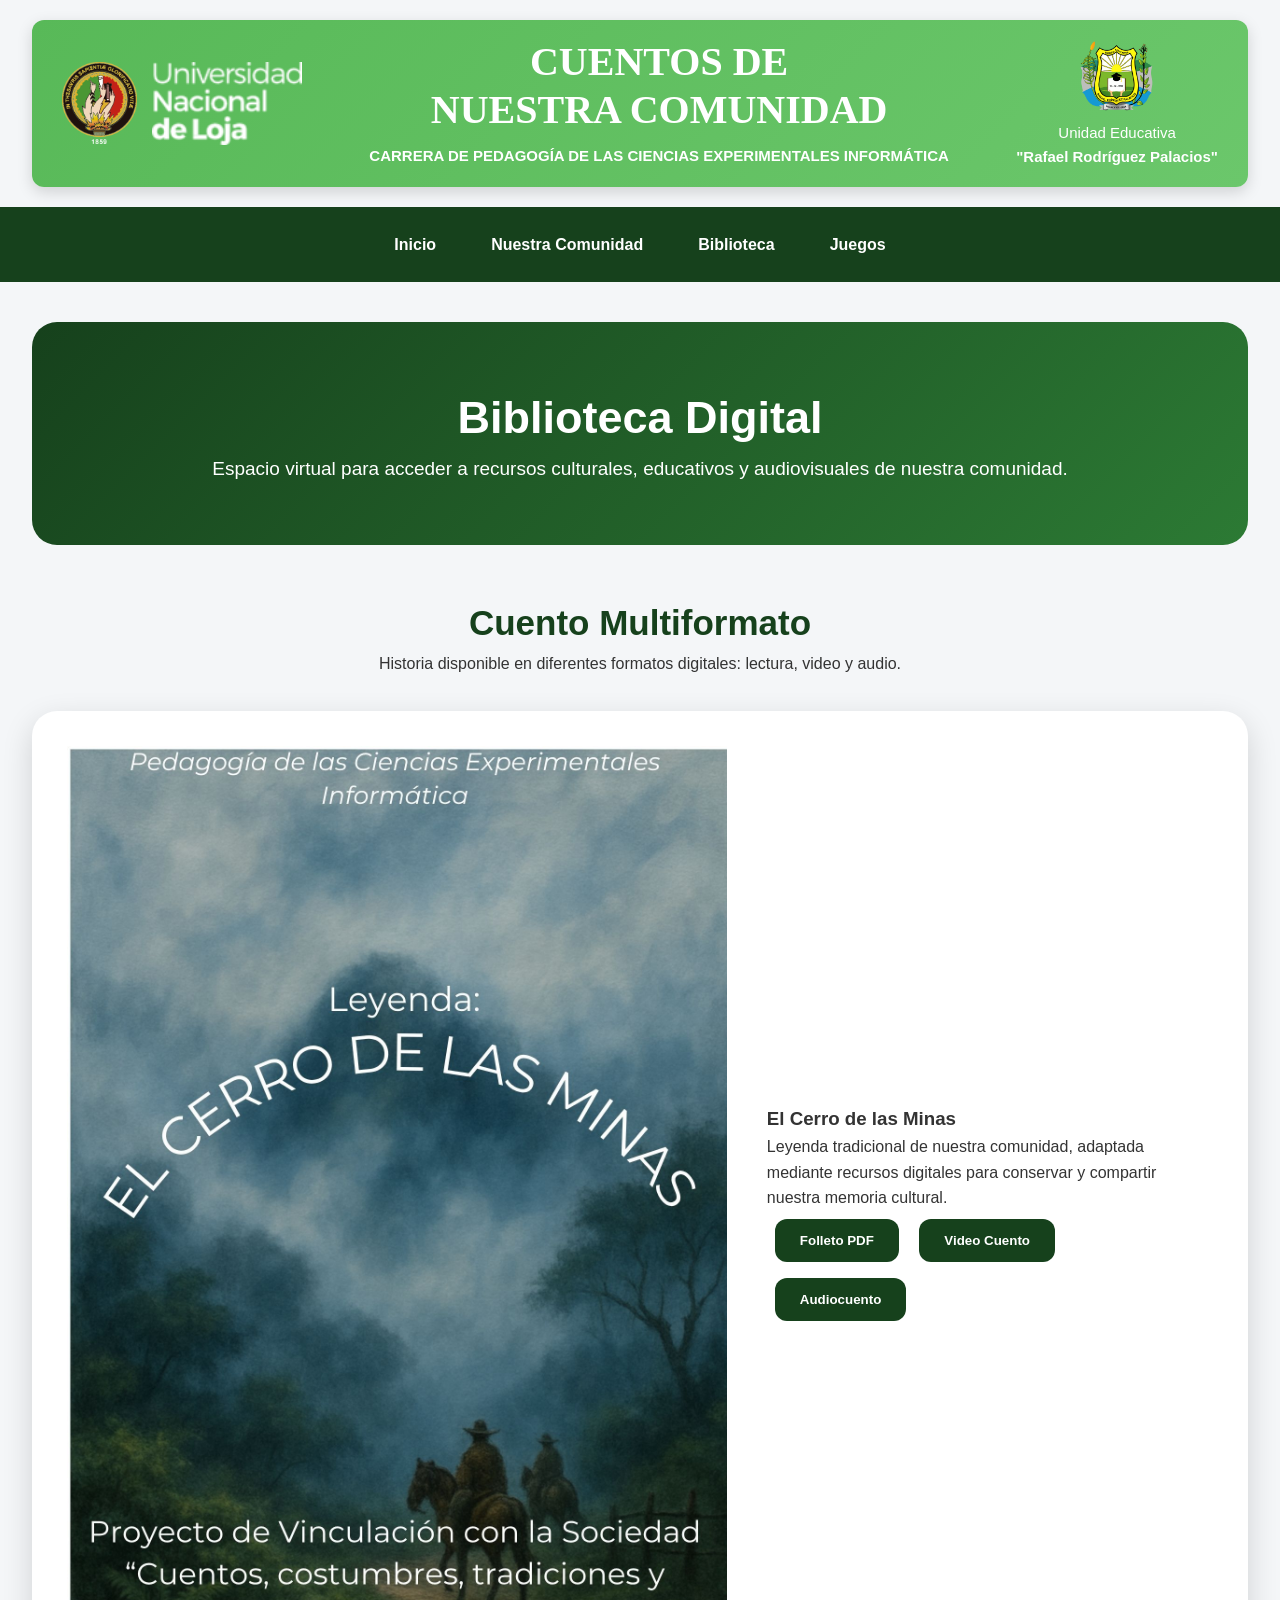
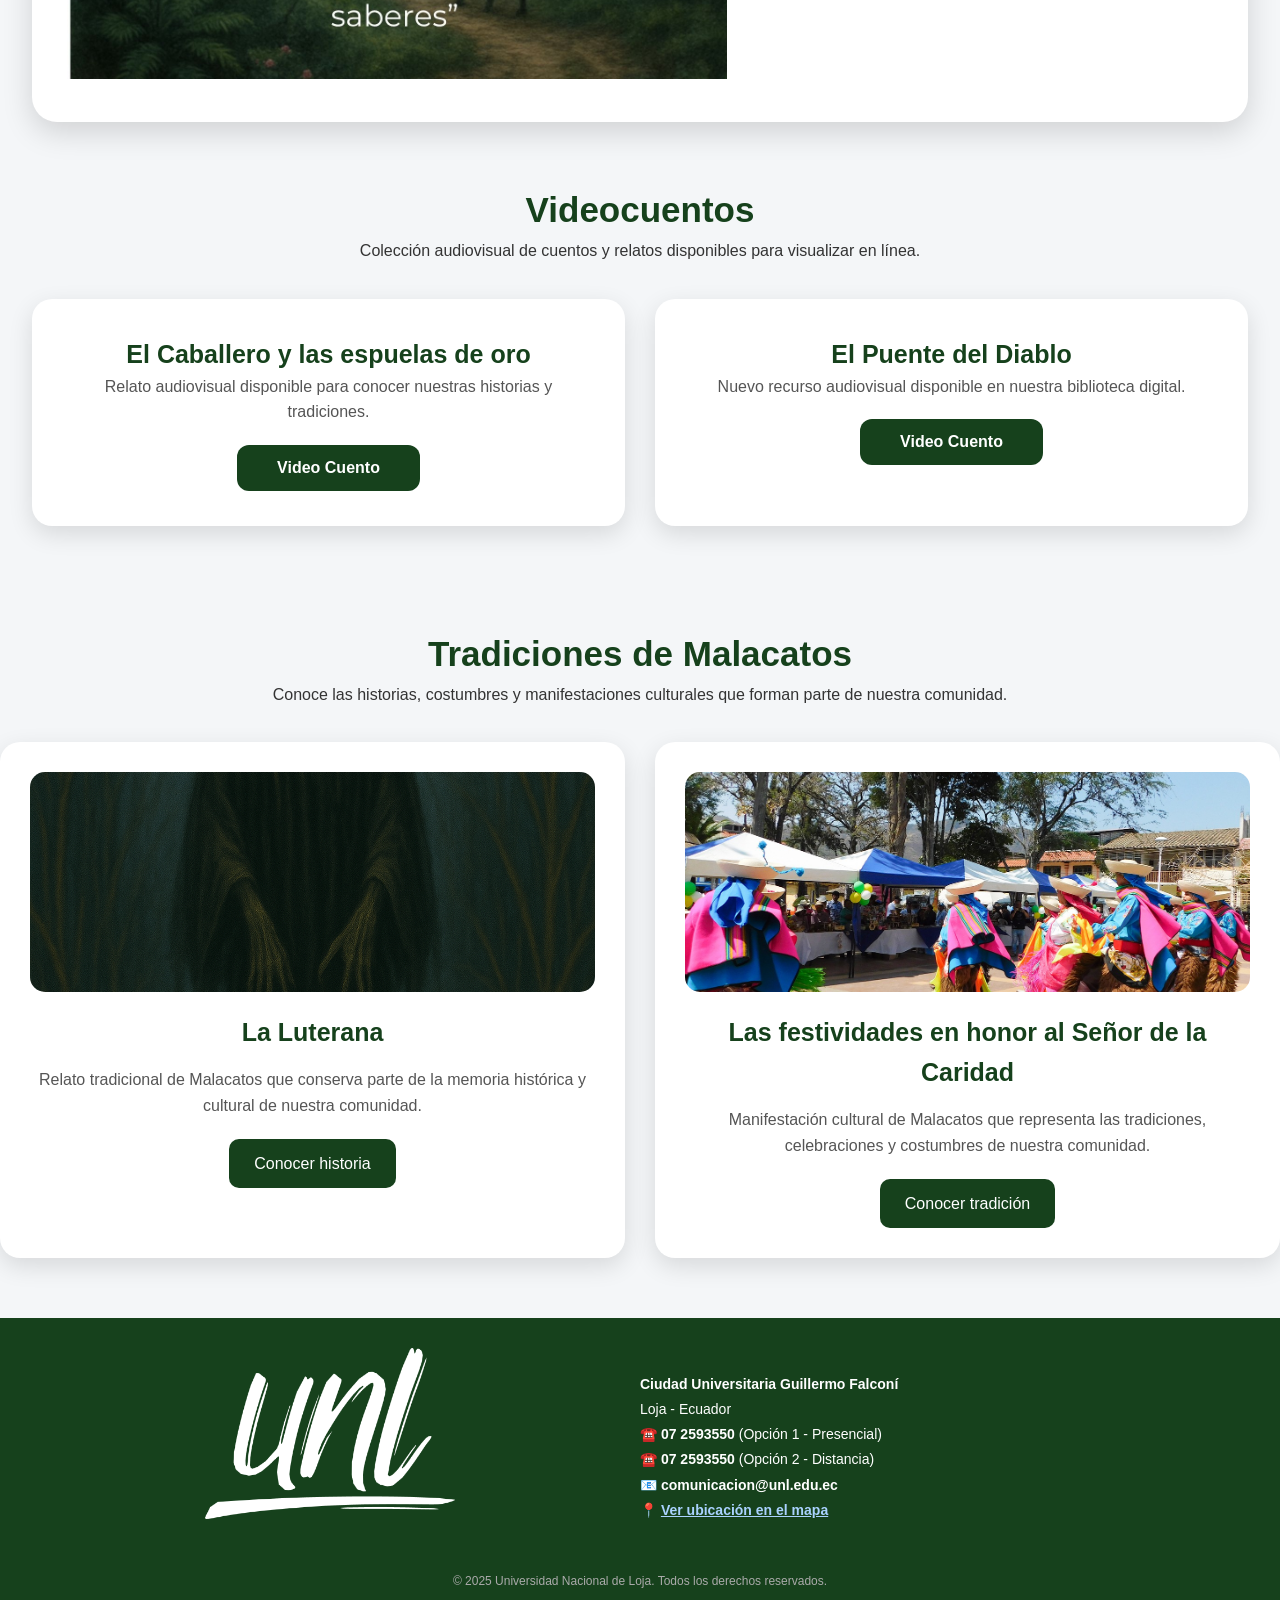
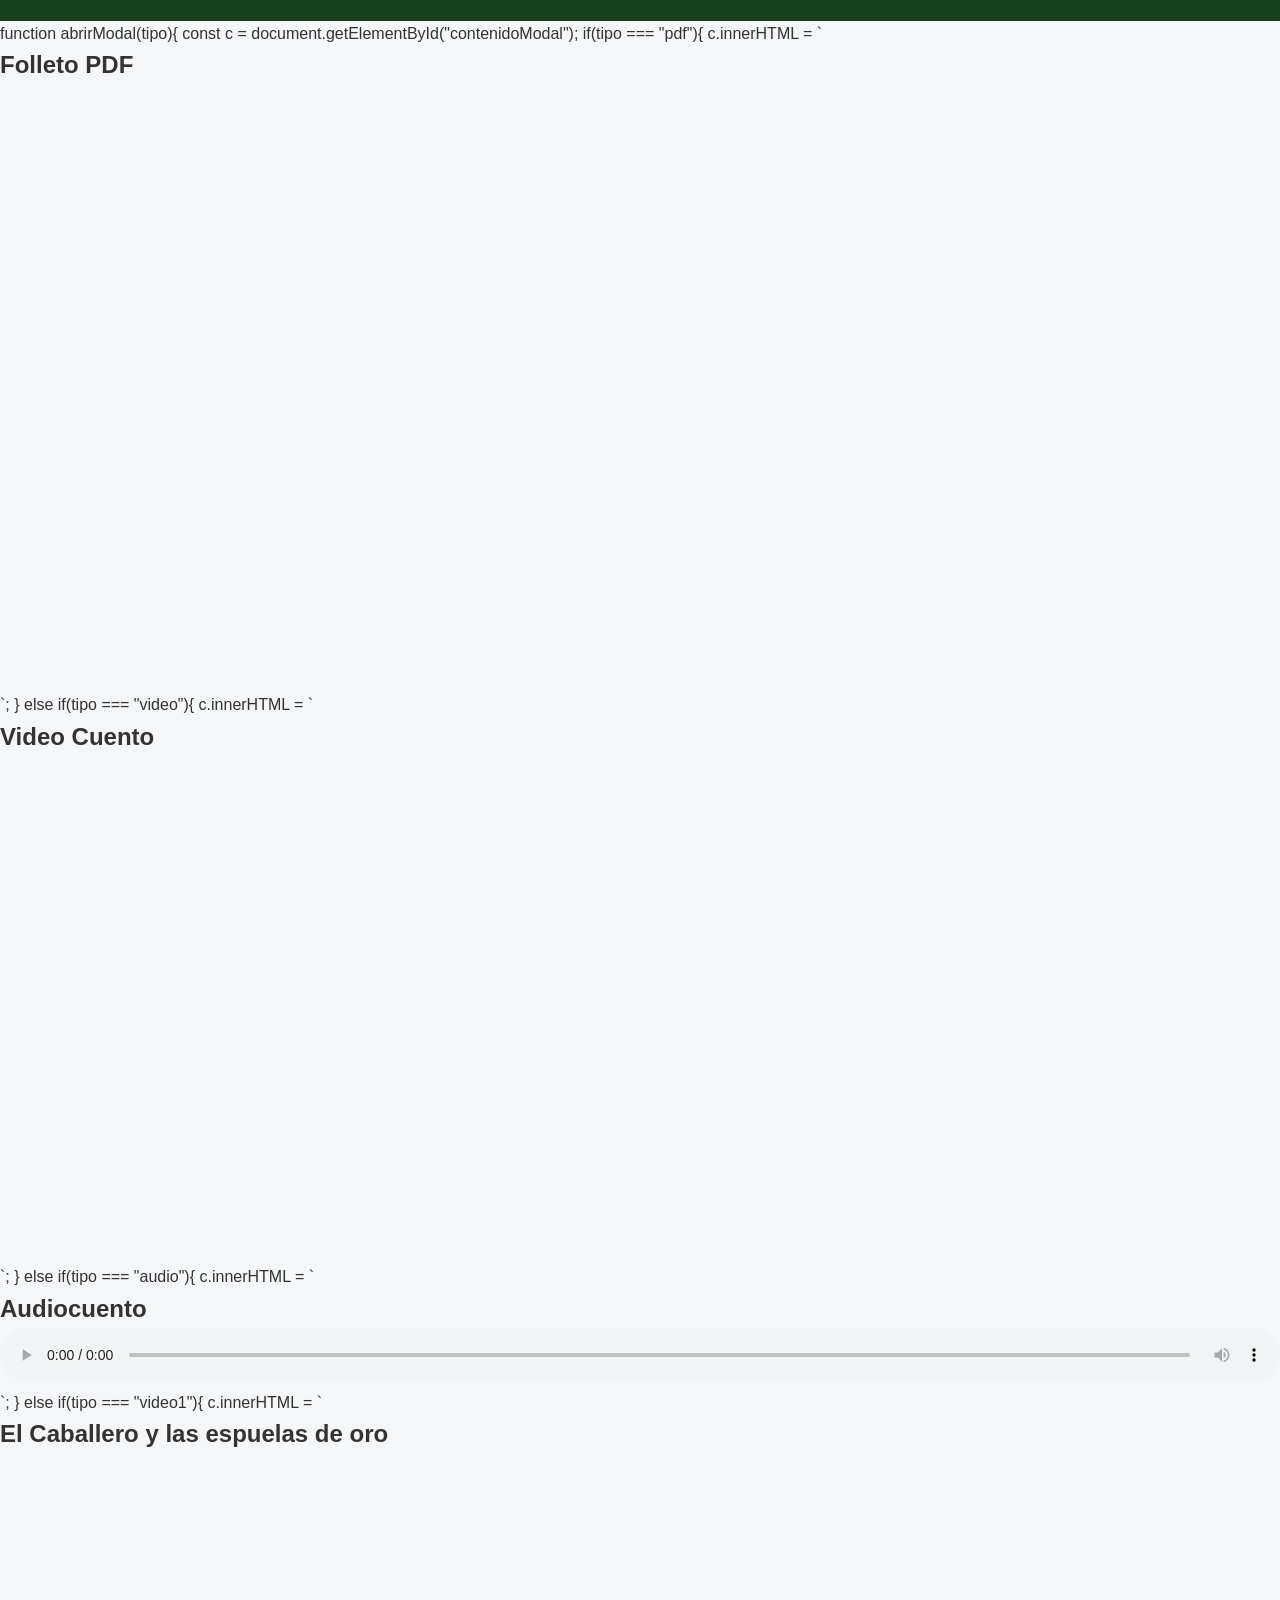
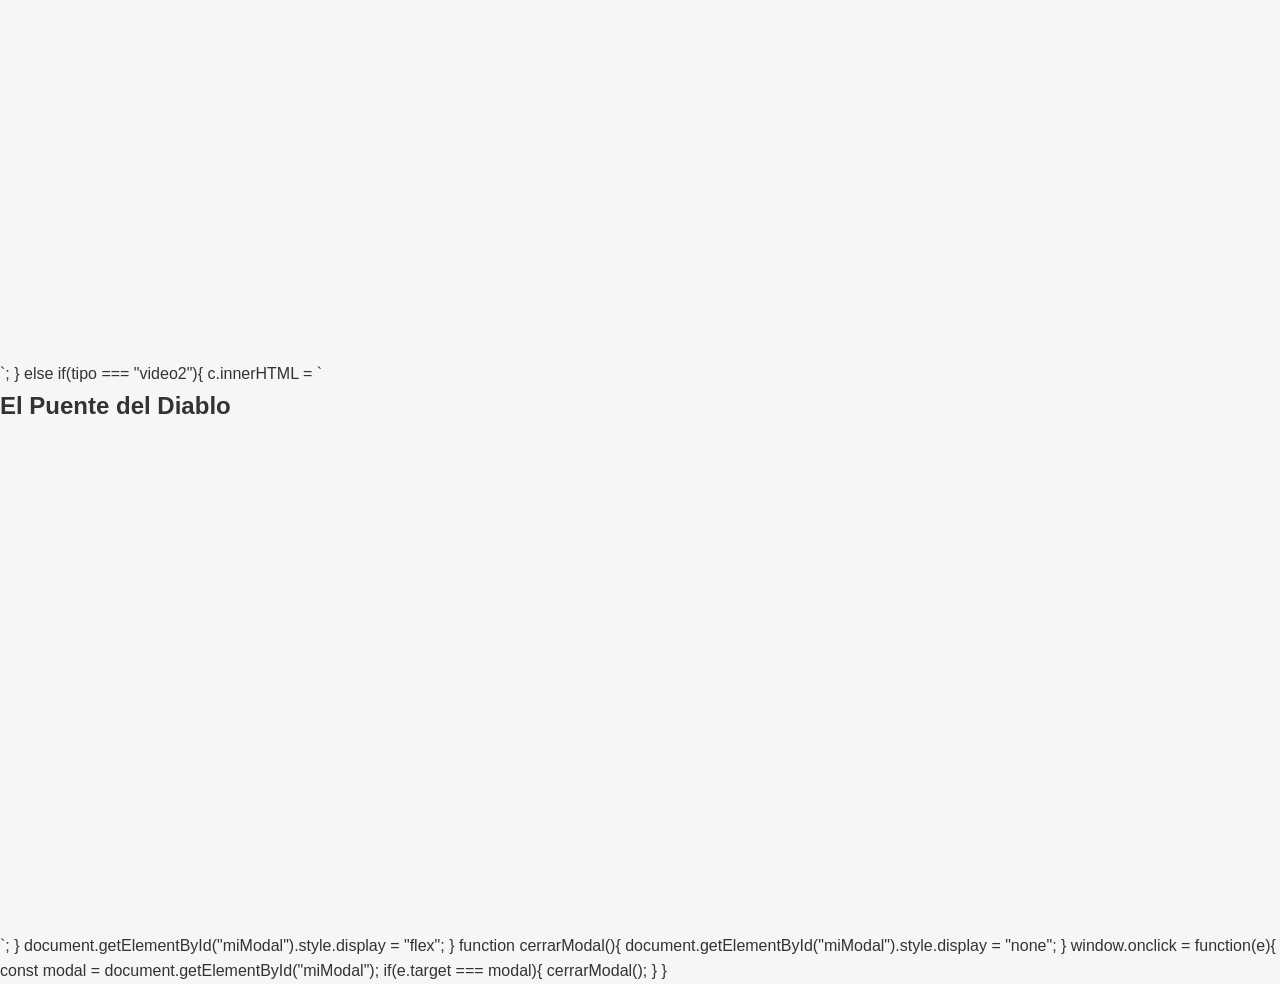
==== biblioteca.html @ aa5f1bd7 "Add files via upload" ====
<!DOCTYPE html>
<html lang="es">

<head>
    <meta charset="UTF-8">
    <title>Inicio</title>
    <link rel="stylesheet" href="biblioteca.css">
</head>

<body>

<!-- ================= ENCABEZADO ================= -->

<header class="encabezado">

    <div class="lado-izquierdo">
        <img src="img/LOGO.png" alt="Escudo UNL" class="logo-unl">

        <img src="img/Universidad-Nacional-de-Loja-UNL.png"
             alt="Universidad Nacional de Loja"
             class="texto-unl">
    </div>


    <div class="centro">

        <h1>CUENTOS DE<br>NUESTRA COMUNIDAD</h1>

        <h2>
            CARRERA DE PEDAGOGÍA DE LAS CIENCIAS
            EXPERIMENTALES INFORMÁTICA
        </h2>

    </div>


    <div class="lado-derecho">

        <img src="img/Unidad educativa.png"
             alt="Unidad Educativa"
             class="logo-colegio">

        <p>
            Unidad Educativa<br>
            <strong>"Rafael Rodríguez Palacios"</strong>
        </p>

    </div>

</header>
<!-- ================= MENÚ ================= -->

<nav>
    <a href="index.html">Inicio</a>

    <a href="unidad.html">Nuestra Comunidad</a>

    <a href="biblioteca.html">Biblioteca</a>

    <a href="juegos.html">Juegos</a>
</nav>




<main class="biblioteca">


<!-- PORTADA -->

<section class="hero-biblioteca">

    <h2>Biblioteca Digital</h2>

    <p>
        Espacio virtual para acceder a recursos culturales,
        educativos y audiovisuales de nuestra comunidad.
    </p>

</section>




<!-- =========================
     BLOQUE 1
     CUENTOS MULTIFORMATO
========================= -->


<section class="bloque-biblioteca">


    <div class="titulo-bloque">

        <h2>Cuento Multiformato</h2>

        <p>
            Historia disponible en diferentes formatos digitales:
            lectura, video y audio.
        </p>

    </div>




<div class="cuento-card">


    <div class="caja-imagen-cuento">

        <img src="img/cerro-minas.jpg"
        alt="El Cerro de las Minas">

    </div>



    <div class="caja-info-cuento">


        <h3>
            El Cerro de las Minas
        </h3>


        <p>
            Leyenda tradicional de nuestra comunidad,
            adaptada mediante recursos digitales para
            conservar y compartir nuestra memoria cultural.
        </p>



        <div class="opciones-cuento">

    <button onclick="window.open('https://drive.google.com/file/d/1W3vQPHzgjhiG3ygdvxCii7Fd3nGU6_Sh/preview','_blank')">
        Folleto PDF
    </button>

    <button onclick="window.open('https://drive.google.com/file/d/1D5rzS91BWXdbe3ZjSHGVn04yBAgiPD6d/view?usp=drive_link/preview','_blank')">
        Video Cuento
    </button>

    <button onclick="window.open('audio/Audiocuento.mp3','_blank')">
        Audiocuento
    </button>

</div>


    </div>


</div>


     

</div>



        </div>



    </div>


</section>








<!-- =========================
     BLOQUE 2
     VIDEOCUENTOS
========================= -->

<section class="bloque-biblioteca">

    <div class="titulo-bloque">

        <h2>Videocuentos</h2>

        <p>
            Colección audiovisual de cuentos y relatos
            disponibles para visualizar en línea.
        </p>

    </div>

    <div class="videos-container">

        <!-- Videocuento 1 -->

        <div class="video-card">

            <h3>
                El Caballero y las espuelas de oro
            </h3>

            <p>
                Relato audiovisual disponible para conocer
                nuestras historias y tradiciones.
            </p>

            <button class="btn-recurso"
                onclick="window.open('https://drive.google.com/file/d/1mBx86j0olaOeBDK2abJJTJhdi-8y8xGK/preview','_blank')">

                Video Cuento

            </button>

        </div>

        <!-- Videocuento 2 -->

        <div class="video-card">

            <h3>
                El Puente del Diablo
            </h3>

            <p>
                Nuevo recurso audiovisual disponible
                en nuestra biblioteca digital.
            </p>

            <button class="btn-recurso"
                onclick="window.open('https://drive.google.com/file/d/19TEgAZ8ZaDaEo65c695lIU1_m_FJj3Zp/preview','_blank')">

                Video Cuento

            </button>

        </div>

    </div>

</section>



<!-- =====================================
     BLOQUE 3
     TRADICIONES DE MALACATOS
===================================== -->

</main>
<section class="bloque-biblioteca">



<div class="titulo-bloque">


<h2>
    Tradiciones de Malacatos
</h2>


<p>
    Conoce las historias, costumbres y manifestaciones
    culturales que forman parte de nuestra comunidad.
</p>



</div>







<div class="tradiciones-container">






<div class="tradicion-card">



<div class="imagen-tradicion">

    <img src="img/Luterana1.jpg"
         alt="La Luterana">

</div>




<h3>
    La Luterana
</h3>




<p>

Relato tradicional de Malacatos que conserva
parte de la memoria histórica y cultural
de nuestra comunidad.

</p>




<a href="Luterana.html">

Conocer historia

</a>




</div>









<div class="tradicion-card">



<div class="imagen-tradicion">

    <img src="img/capitulo2.jpg"
         alt="Festividades del Señor de la Caridad">

</div>




<h3>

Las festividades en honor al Señor de la Caridad

</h3>




<p>

Manifestación cultural de Malacatos que representa
las tradiciones, celebraciones y costumbres
de nuestra comunidad.

</p>




<a href="Agosto.html">

Conocer tradición

</a>




</div>





</div>





</section>







</main>



</section>

<!-- ================= FOOTER ================= -->


<footer style="background-color:#16411c; color:white; padding:30px 20px; font-family:Arial, sans-serif;">

<div style="display:flex; flex-wrap:wrap; justify-content:space-between; align-items:center;">


<!-- Imagen institucional -->

<div style="flex:1 1 300px; text-align:center; margin-bottom:20px;">

<img src="img/Imagen1 UNL.png"
alt="Universidad Nacional de Loja"
style="max-width:250px; height:auto;">

</div>




<!-- Información -->

<div style="flex:1 1 300px; font-size:14px; line-height:1.8;">


<strong>
Ciudad Universitaria Guillermo Falconí
</strong>

<br>

Loja - Ecuador

<br>

☎️ <strong>
07 2593550
</strong>
(Opción 1 - Presencial)

<br>

☎️ <strong>
07 2593550
</strong>
(Opción 2 - Distancia)

<br>

📧 <strong>
comunicacion@unl.edu.ec
</strong>

<br>

📍

<a href="https://www.openstreetmap.org/?mlat=-4.03364&amp;mlon=-79.20311#map=17/-4.03364/-79.20311"

target="_blank"

style="color:#aad2ff; text-decoration:underline;">

<strong>
Ver ubicación en el mapa
</strong>

</a>


</div>


</div>





<div style="text-align:center; font-size:12px; margin-top:25px; color:#aaa;">

© 2025 Universidad Nacional de Loja. Todos los derechos reservados.

</div>


</footer>


<!-- Modal -->
<div id="miModal" class="modal">
  <div class="modal-contenido">
    <span class="cerrar" onclick="cerrarModal()">&times;</span>
    <div id="contenidoModal"></div>
  </div>
</div>




function abrirModal(tipo){

const c = document.getElementById("contenidoModal");

if(tipo === "pdf"){

c.innerHTML = `

<h2>Folleto PDF</h2>

<iframe
src="https://drive.google.com/file/d/1W3vQPHzgjhiG3ygdvxCii7Fd3nGU6_Sh/preview"
width="100%"
height="600"
style="border:none;">
</iframe>

`;

}

else if(tipo === "video"){

c.innerHTML = `

<h2>Video Cuento</h2>

<iframe
src="https://drive.google.com/file/d/1sGH52b9gOgK1wp8aAgs6pNoCvQhjbeW9/preview"
width="100%"
height="500"
allow="autoplay"
allowfullscreen
style="border:none;">
</iframe>

`;

}

else if(tipo === "audio"){

c.innerHTML = `

<h2>Audiocuento</h2>

<audio controls style="width:100%;">

<source src="audio/Audiocuento.mp3" type="audio/mpeg">

Tu navegador no soporta audio.

</audio>

`;

}

else if(tipo === "video1"){

c.innerHTML = `

<h2>El Caballero y las espuelas de oro</h2>

<iframe
src="https://drive.google.com/file/d/1mBx86j0olaOeBDK2abJJTJhdi-8y8xGK/preview"
width="100%"
height="500"
allow="autoplay"
allowfullscreen
style="border:none;">
</iframe>

`;

}

else if(tipo === "video2"){

c.innerHTML = `

<h2>El Puente del Diablo</h2>

<iframe
src="https://drive.google.com/file/d/19TEgAZ8ZaDaEo65c695lIU1_m_FJj3Zp/preview"
width="100%"
height="500"
allow="autoplay"
allowfullscreen
style="border:none;">
</iframe>

`;

}

document.getElementById("miModal").style.display = "flex";

}

function cerrarModal(){

document.getElementById("miModal").style.display = "none";

}

window.onclick = function(e){

const modal = document.getElementById("miModal");

if(e.target === modal){

cerrarModal();

}

}
</html>
---- biblioteca.css ----
/* ===================================================
   ESTILOS GENERALES
=================================================== */


*{
    margin:0;
    padding:0;
    box-sizing:border-box;
}


body{

    font-family:"Segoe UI", Arial, sans-serif;

    background:#f4f6f8;

    color:#333;

    line-height:1.6;

}


img{

    max-width:100%;

}


/* ===================================================
   ENCABEZADO
=================================================== */


.encabezado{

    width:95%;

    margin:20px auto;

    display:flex;

    justify-content:space-between;

    align-items:center;

    padding:18px 30px;

    background:linear-gradient(135deg,#58b958,#6bc76b);

    border-radius:12px;

    box-shadow:0 5px 15px rgba(0,0,0,.15);

}



.lado-izquierdo{

    display:flex;

    align-items:center;

    gap:15px;

}


.logo-unl{

    width:75px;

}


.texto-unl{

    width:150px;

}



.centro{

    flex:1;

    text-align:center;

    color:white;

}



.centro h1{

    margin:0;

    font-size:40px;

    font-family:Georgia,serif;

    line-height:1.2;

}



.centro h2{

    color:white;

    font-size:15px;

    margin-top:10px;

}



.lado-derecho{

    text-align:center;

    color:white;

}


.logo-colegio{

    width:75px;

}


.lado-derecho p{

    font-size:15px;

}



/* ===================================================
   MENÚ
=================================================== */


nav{

    background:#16411c;

    display:flex;

    justify-content:center;

    gap:15px;

    padding:15px;

    position:sticky;

    top:0;

    z-index:1000;

}



nav a{

    color:white;

    text-decoration:none;

    padding:10px 20px;

    border-radius:8px;

    font-weight:bold;

    transition:.3s;

}



nav a:hover{

    background:white;

    color:#16411c;

}



/* ===================================================
   BIBLIOTECA DIGITAL
=================================================== */


.biblioteca{

    width:95%;

    margin:auto;

    padding:40px 0;

}



.hero-biblioteca{

    background:linear-gradient(135deg,#16411c,#2c7a34);

    color:white;

    text-align:center;

    padding:60px 30px;

    border-radius:25px;

    margin-bottom:50px;

}



.hero-biblioteca h2{

    font-size:45px;

}



.hero-biblioteca p{

    font-size:19px;

}



/* ===================================================
   BLOQUES
=================================================== */


.bloque-biblioteca{

    margin-bottom:60px;

}



.titulo-bloque{

    text-align:center;

    margin-bottom:35px;

}



.titulo-bloque h2{

    color:#16411c;

    font-size:35px;

}



/* ===================================================
   CUENTO MULTIFORMATO
=================================================== */


.cuento-card{

    display:flex;

    gap:40px;

    background:white;

    padding:35px;

    border-radius:25px;

    align-items:center;

    box-shadow:0 10px 30px rgba(0,0,0,.15);

}



.cuento-imagen{

    flex:1;

}



.cuento-imagen img{

    height:330px;

    width:100%;

    object-fit:cover;

    border-radius:20px;

}



.cuento-info{

    flex:1;

}



.cuento-info h3{

    color:#16411c;

    font-size:35px;

}



/* ===================================================
   BOTONES CUENTO
=================================================== */


.opciones-cuento button{

    background:#16411c;

    color:white;

    border:none;

    padding:14px 25px;

    margin:8px;

    border-radius:12px;

    font-weight:bold;

    cursor:pointer;

    transition:.3s;

}



.opciones-cuento button:hover{

    background:#2c7a34;

    transform:translateY(-3px);

}



/* ===================================================
   VIDEOCUENTOS
=================================================== */


.videos-container{

    display:grid;

    grid-template-columns:repeat(auto-fit,minmax(280px,1fr));

    gap:30px;

}



.video-card{

    background:white;

    padding:35px;

    border-radius:20px;

    text-align:center;

    box-shadow:0 8px 25px rgba(0,0,0,.12);

}



.video-card h3{

    color:#16411c;

    font-size:25px;

}



.video-card p{

    color:#555;

}



.video-card .btn-recurso{

    margin-top:20px;

    padding:14px 40px;

    background:#16411c;

    color:white;

    border:none;

    border-radius:12px;

    font-size:16px;

    font-weight:bold;

    cursor:pointer;

    transition:.3s;

}



.video-card .btn-recurso:hover{

    background:#2c7a34;

    transform:translateY(-3px);

}
/* ===================================================
   TRADICIONES DE MALACATOS
=================================================== */


.tradiciones-container{

    display:grid;

    grid-template-columns:repeat(auto-fit,minmax(300px,1fr));

    gap:30px;

}



.tradicion-card{

    background:white;

    padding:30px;

    border-radius:20px;

    text-align:center;

    box-shadow:0 8px 25px rgba(0,0,0,.12);

    transition:.3s;

}



.tradicion-card:hover{

    transform:translateY(-6px);

}



.imagen-tradicion{

    width:100%;

    height:220px;

    overflow:hidden;

    border-radius:15px;

    margin-bottom:20px;

}



.imagen-tradicion img{

    width:100%;

    height:100%;

    object-fit:cover;

}



.tradicion-card h3{

    color:#16411c;

    font-size:25px;

    margin-bottom:15px;

}



.tradicion-card p{

    color:#555;

}



.tradicion-card a{

    display:inline-block;

    margin-top:20px;

    background:#16411c;

    color:white;

    padding:12px 25px;

    border-radius:10px;

    text-decoration:none;

    transition:.3s;

}



.tradicion-card a:hover{

    background:#2c7a34;

}



/* ===================================================
   MODAL PARA PDF - VIDEO - AUDIO
=================================================== */


.modal{

    display:none;

    position:fixed;

    top:0;

    left:0;

    width:100%;

    height:100%;

    background:rgba(0,0,0,.75);

    justify-content:center;

    align-items:center;

    z-index:2000;

}



.modal-contenido{

    background:white;

    width:80%;

    max-width:900px;

    padding:35px;

    border-radius:20px;

    position:relative;

    box-shadow:0 10px 30px rgba(0,0,0,.3);

}



.modal-contenido h2{

    color:#16411c;

    text-align:center;

    margin-bottom:20px;

}



.modal-contenido video{

    width:100%;

    border-radius:15px;

}



.modal-contenido iframe{

    width:100%;

    border-radius:15px;

}



.cerrar{

    position:absolute;

    right:20px;

    top:10px;

    font-size:35px;

    color:#16411c;

    cursor:pointer;

}



/* ===================================================
   FOOTER
=================================================== */


footer{

    background:#16411c;

    color:white;

    padding:30px 20px;

    margin-top:50px;

    font-family:Arial,sans-serif;

}



footer img{

    max-width:250px;

}



footer a{

    color:#aad2ff;

    text-decoration:underline;

}



/* ===================================================
   RESPONSIVE
=================================================== */


@media(max-width:900px){


.encabezado{

    flex-direction:column;

    text-align:center;

}



.centro h1{

    font-size:30px;

}



nav{

    flex-direction:column;

    text-align:center;

}



.cuento-card{

    flex-direction:column;

}



.cuento-info h3{

    font-size:28px;

}



.hero-biblioteca h2{

    font-size:32px;

}



.modal-contenido{

    width:95%;

}



}



@media(max-width:600px){


.biblioteca{

    width:90%;

}



.cuento-imagen img{

    height:250px;

}



.video-card{

    padding:25px;

}



.opciones-cuento button{

    width:100%;

    margin:8px 0;

}


}
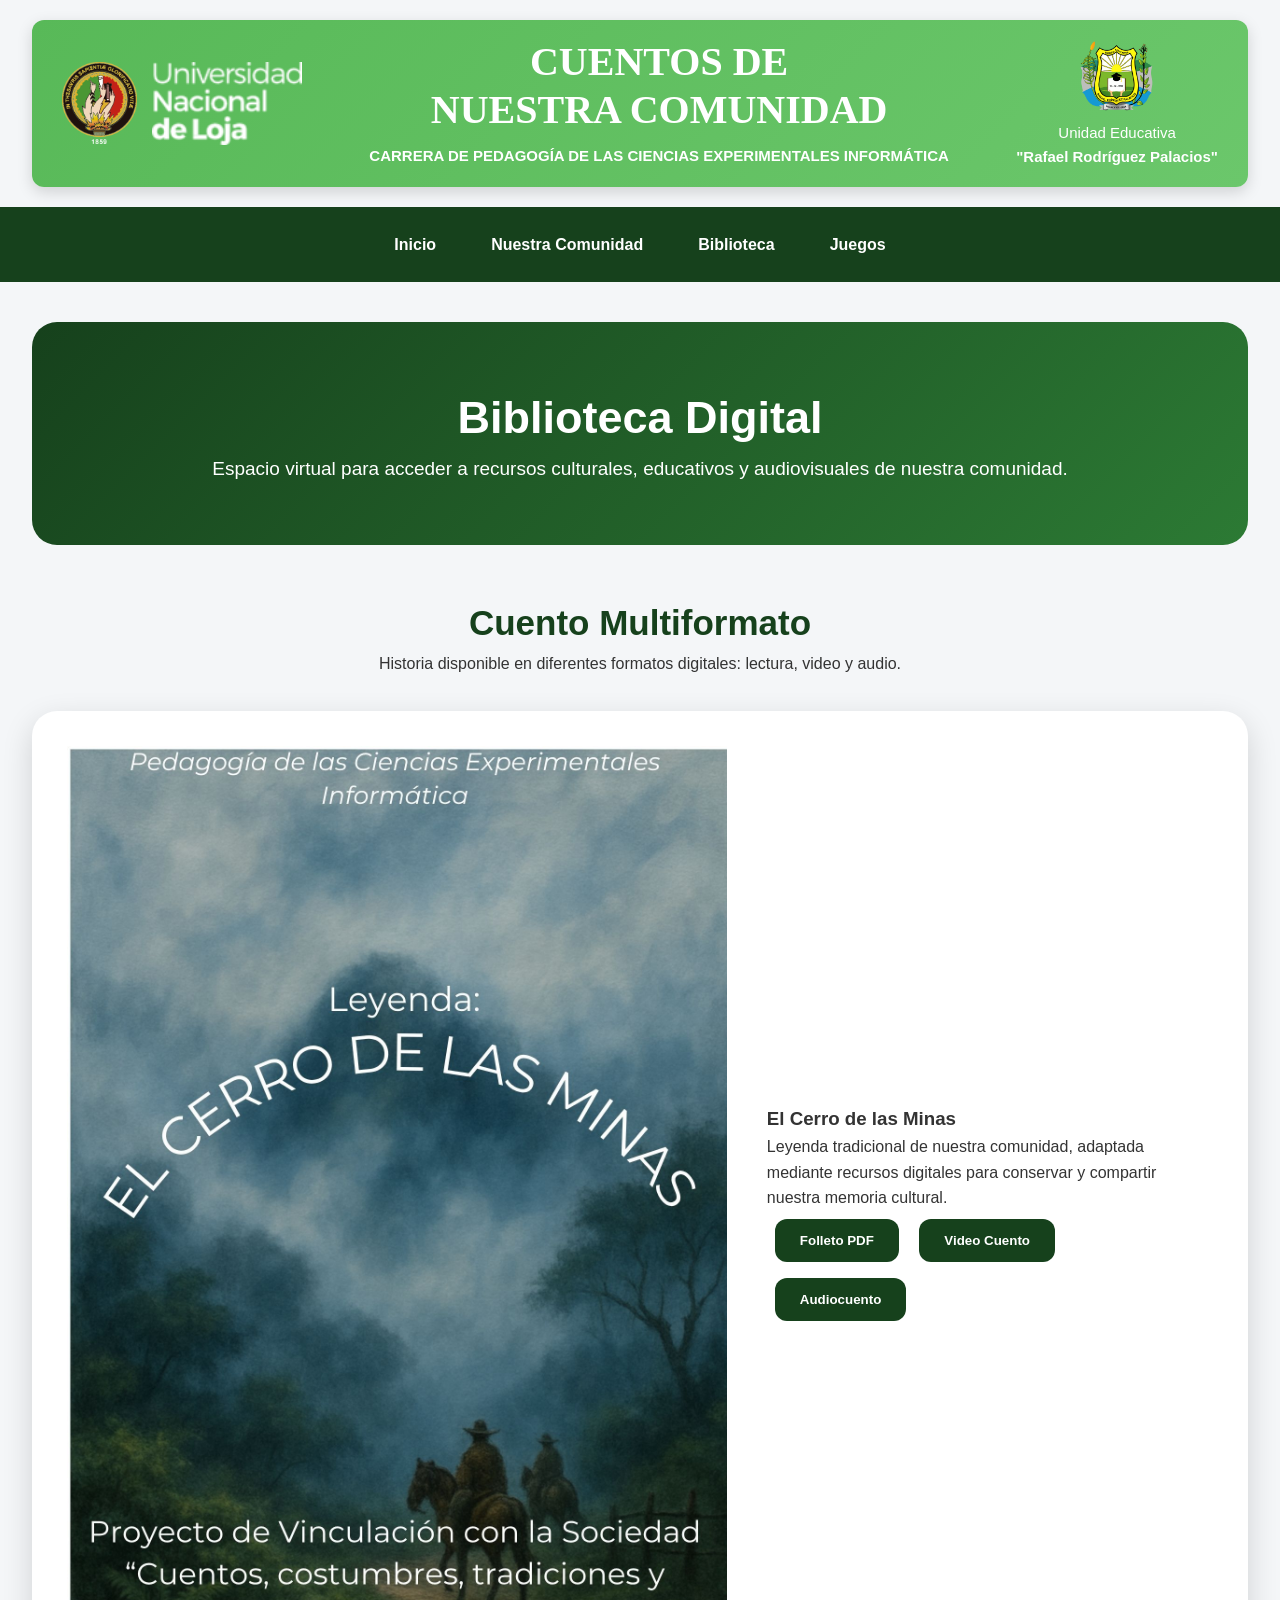
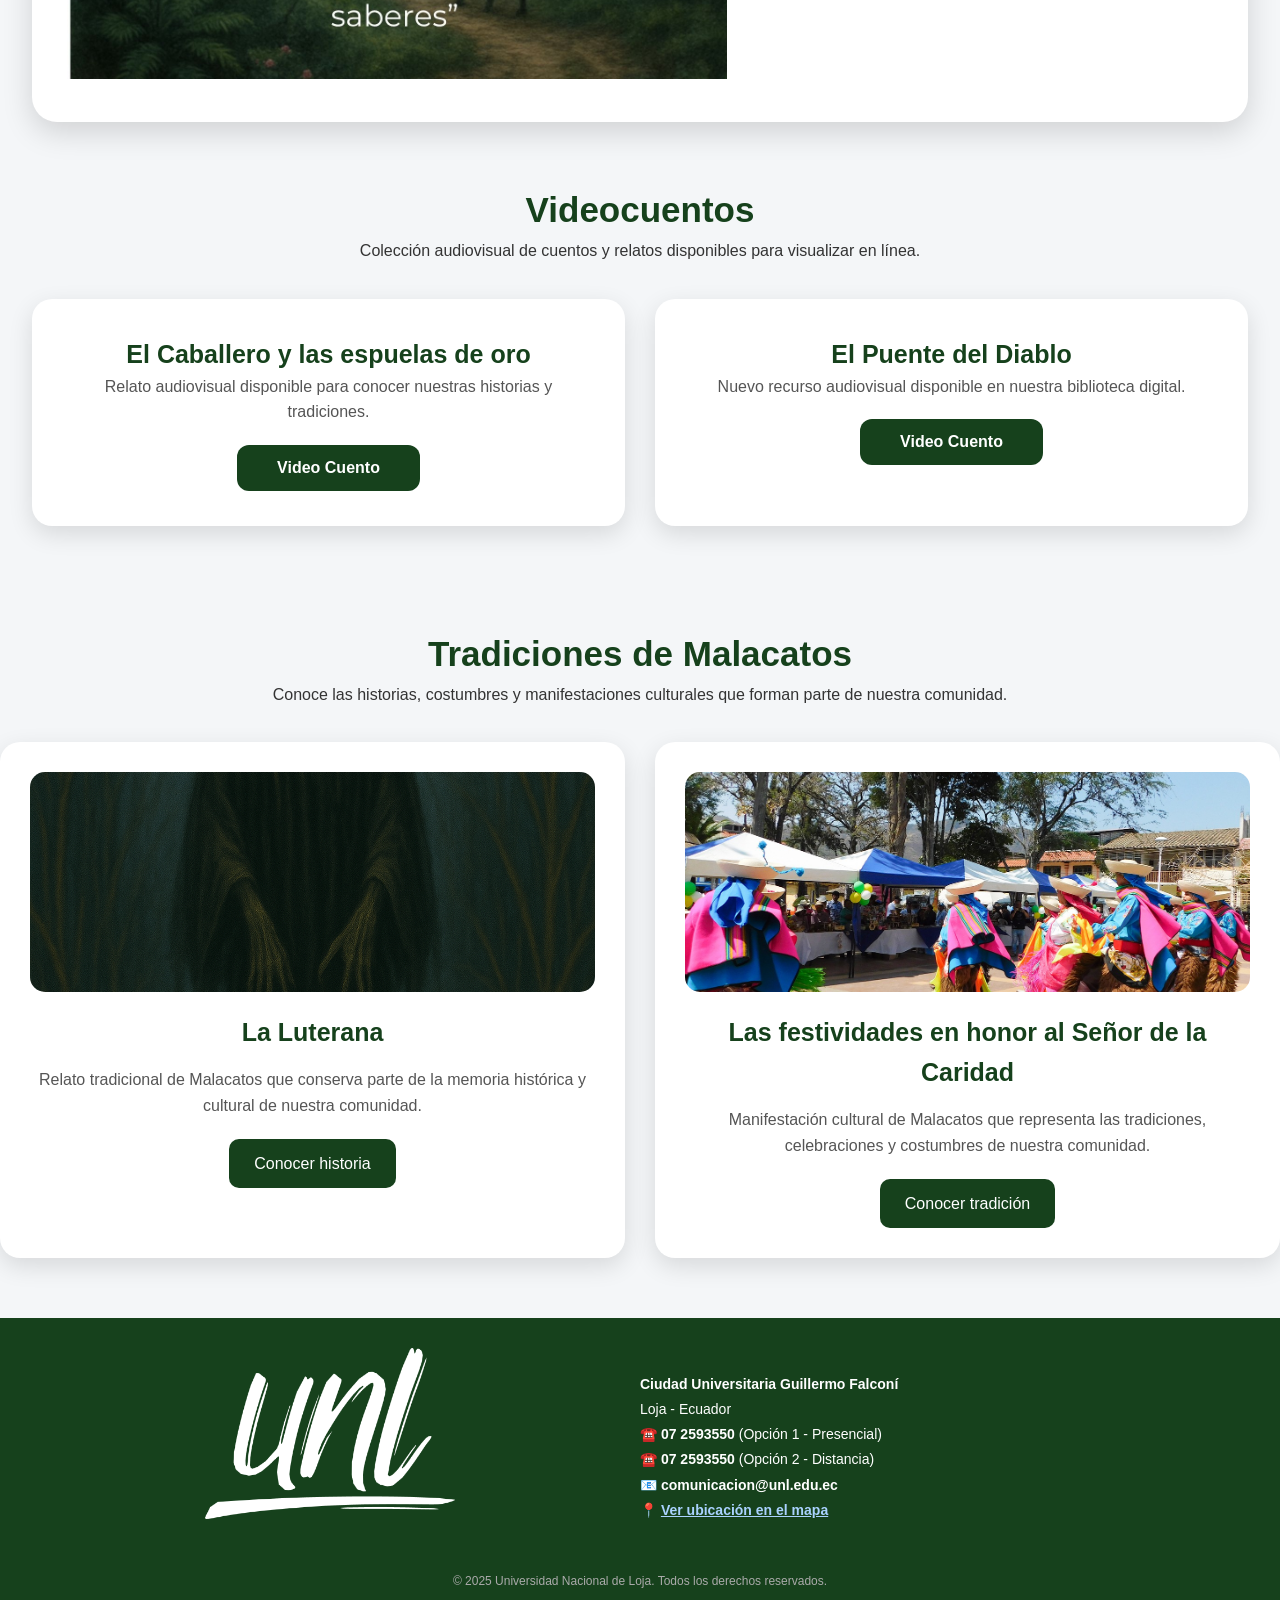
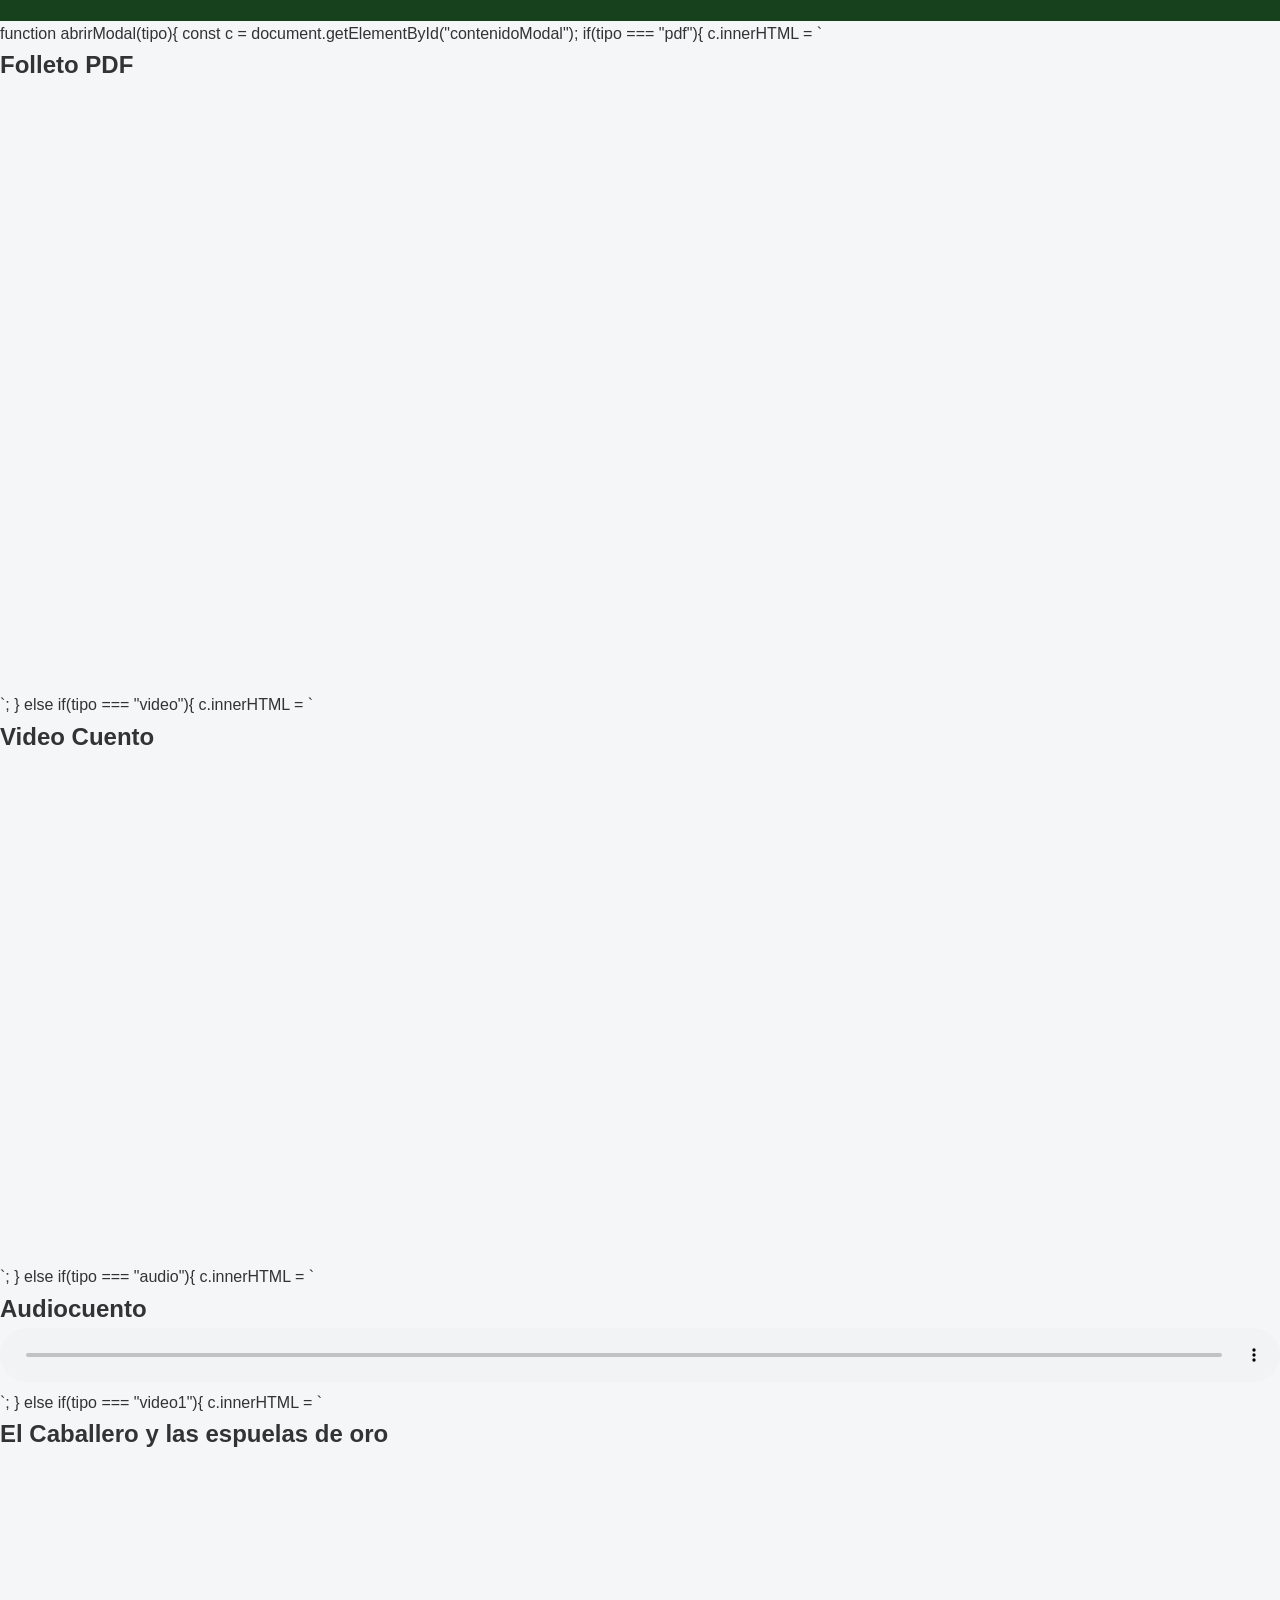
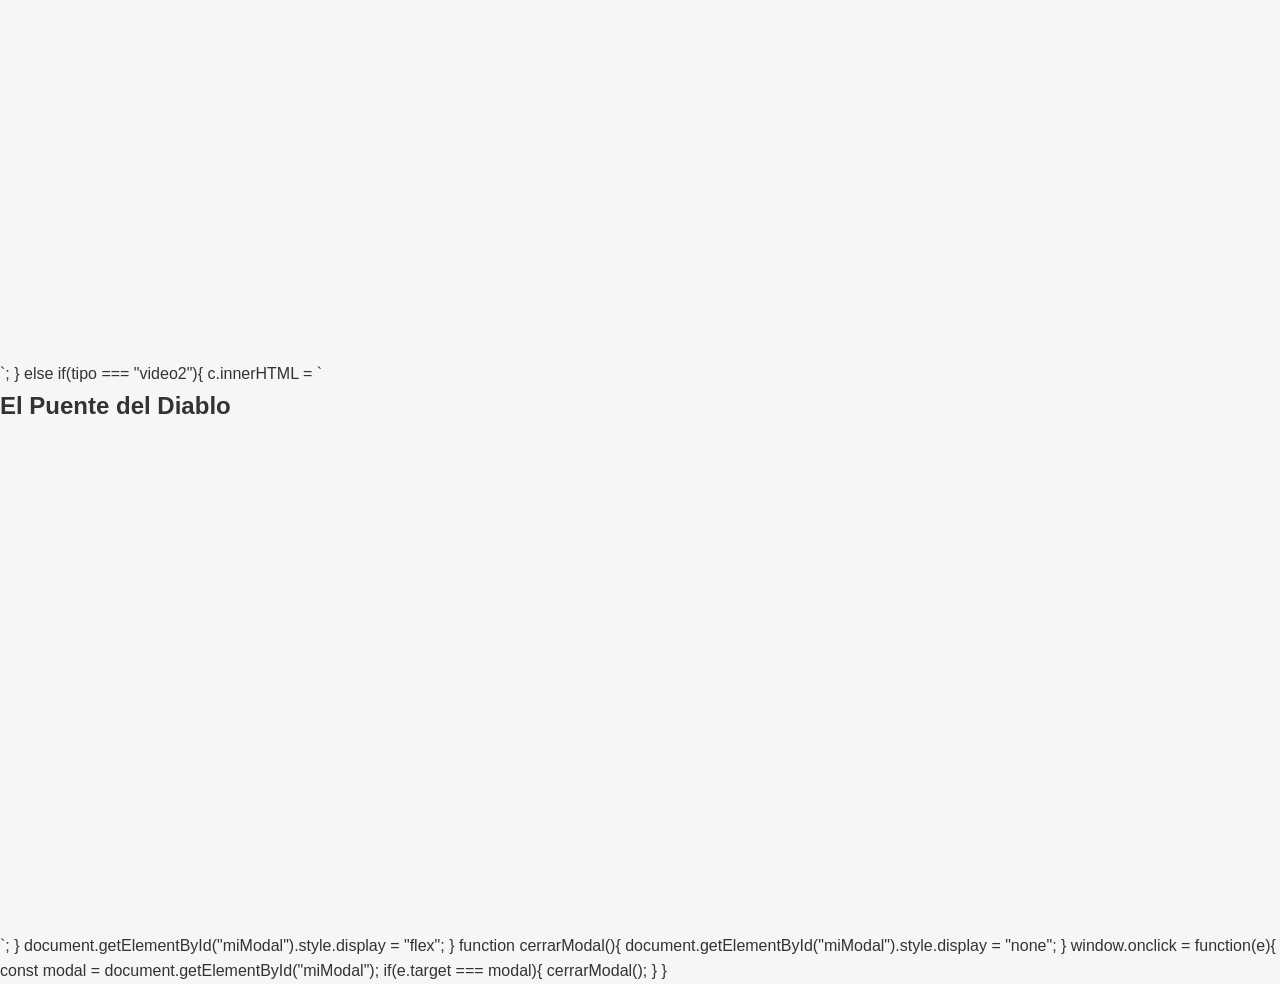
==== commit 899342c9: "Update biblioteca.html" ====
--- a/biblioteca.html
+++ b/biblioteca.html
@@ -143,8 +143,8 @@
         Video Cuento
     </button>
 
-    <button onclick="window.open('audio/Audiocuento.mp3','_blank')">
-        Audiocuento
+    <button onclick="window.open('https://drive.google.com/file/d/166V66SpyPadtMMBKYwJjnTEwwOQJvGsZ/view?usp=drive_link','_blank')">
+    Audiocuento
     </button>
 
 </div>
@@ -626,4 +626,4 @@
 }
 
 }
-</html>+</html>
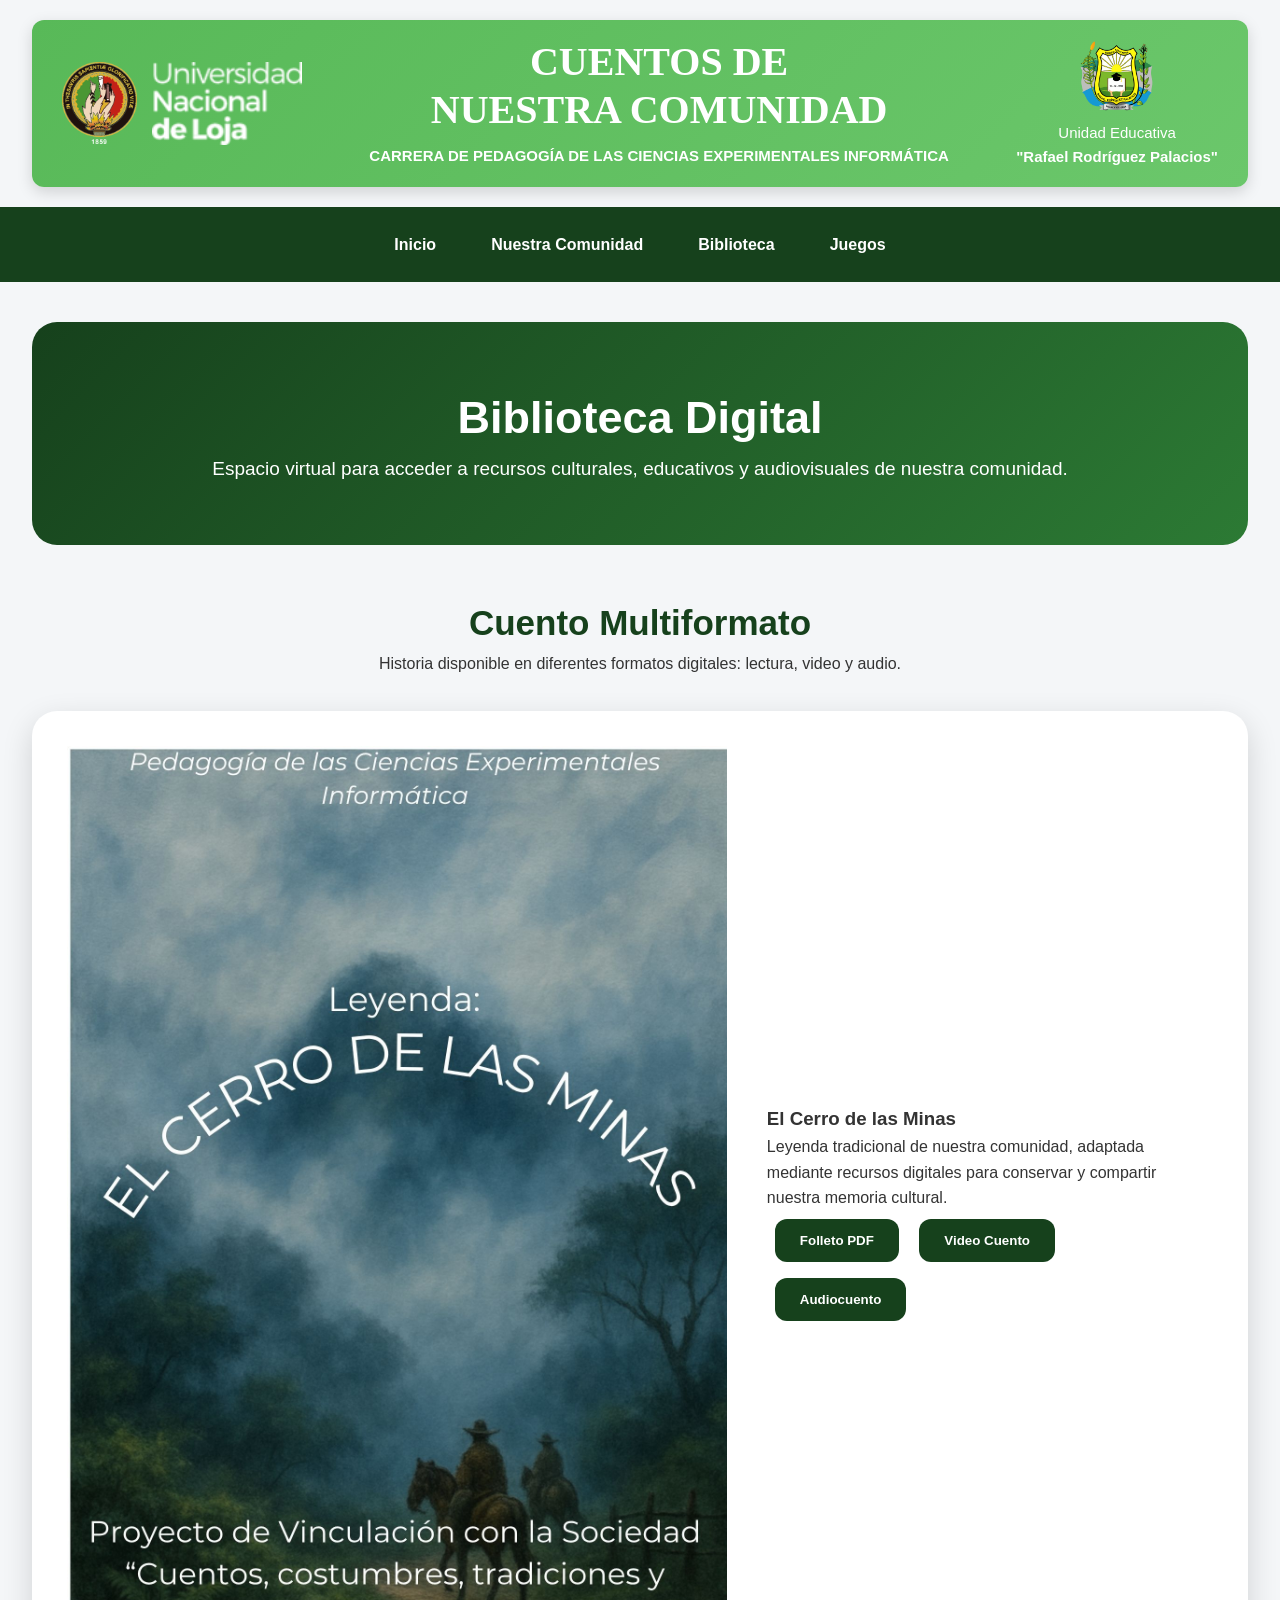
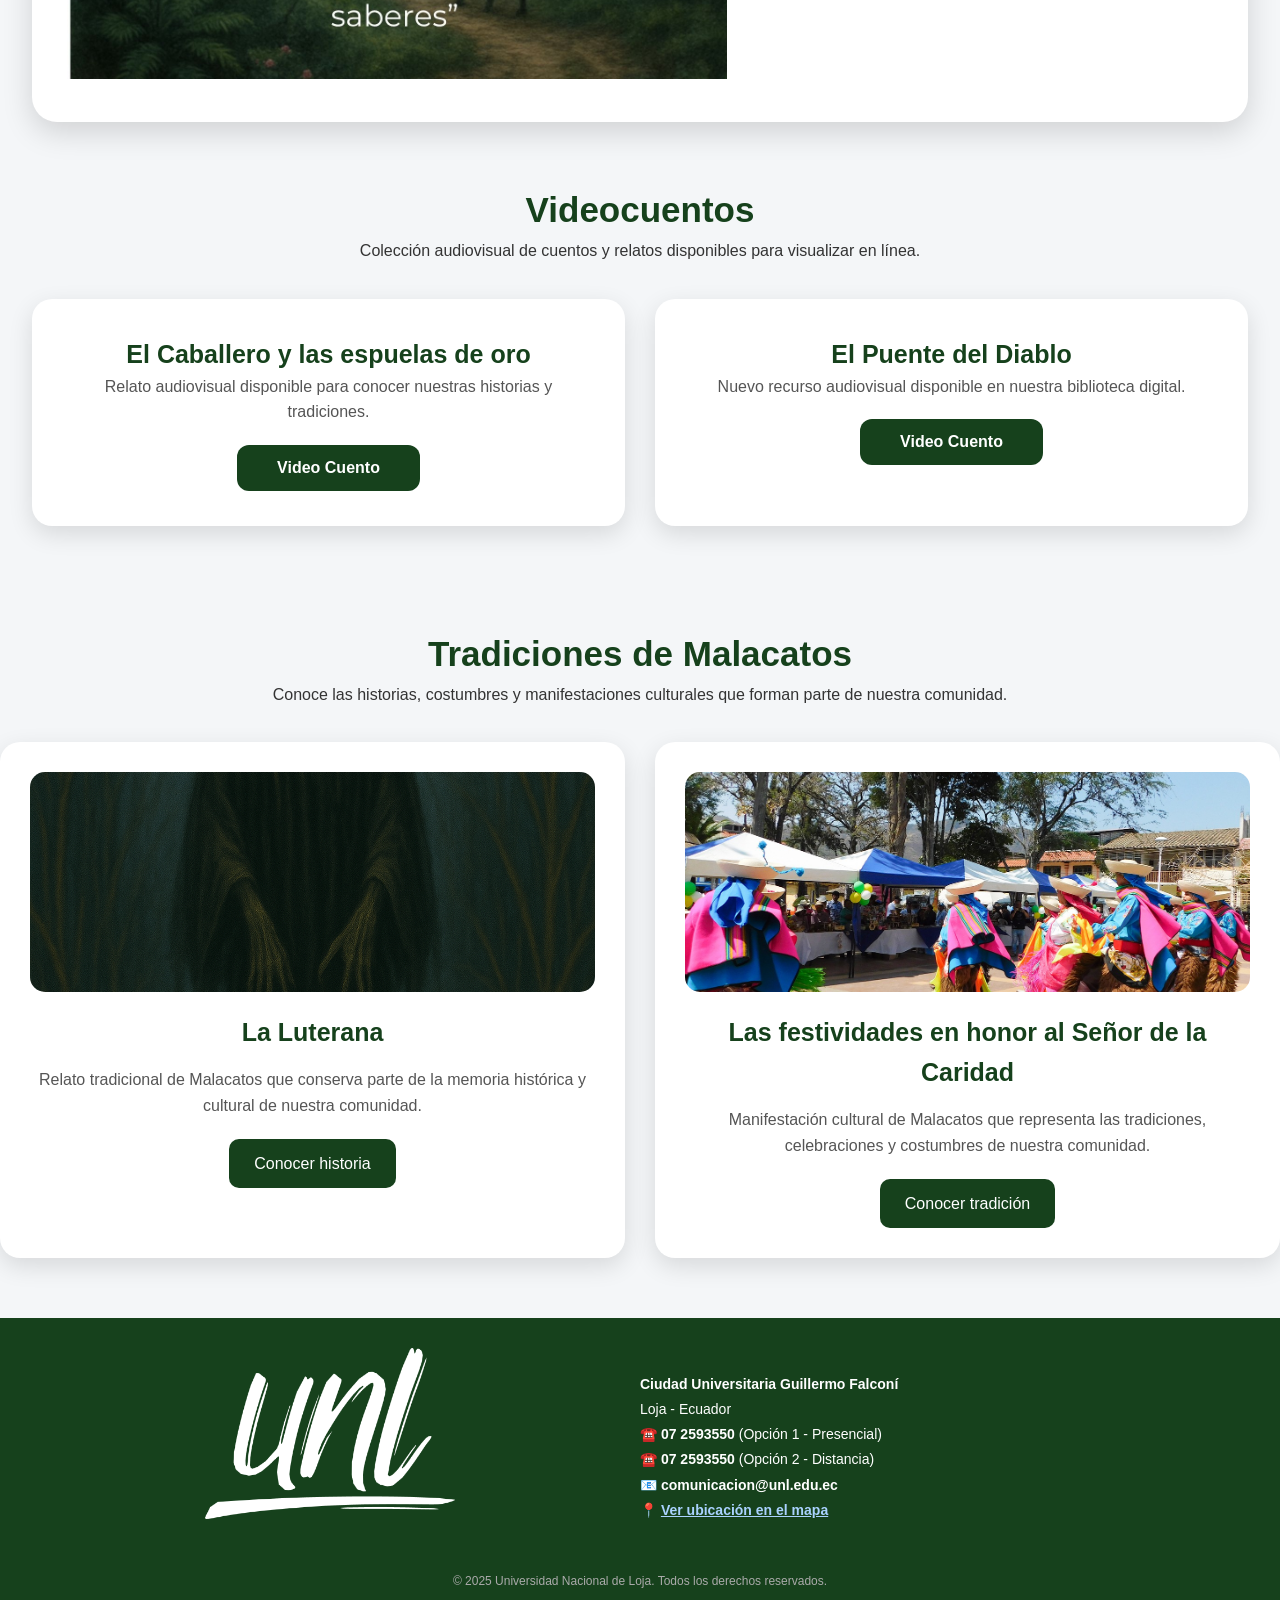
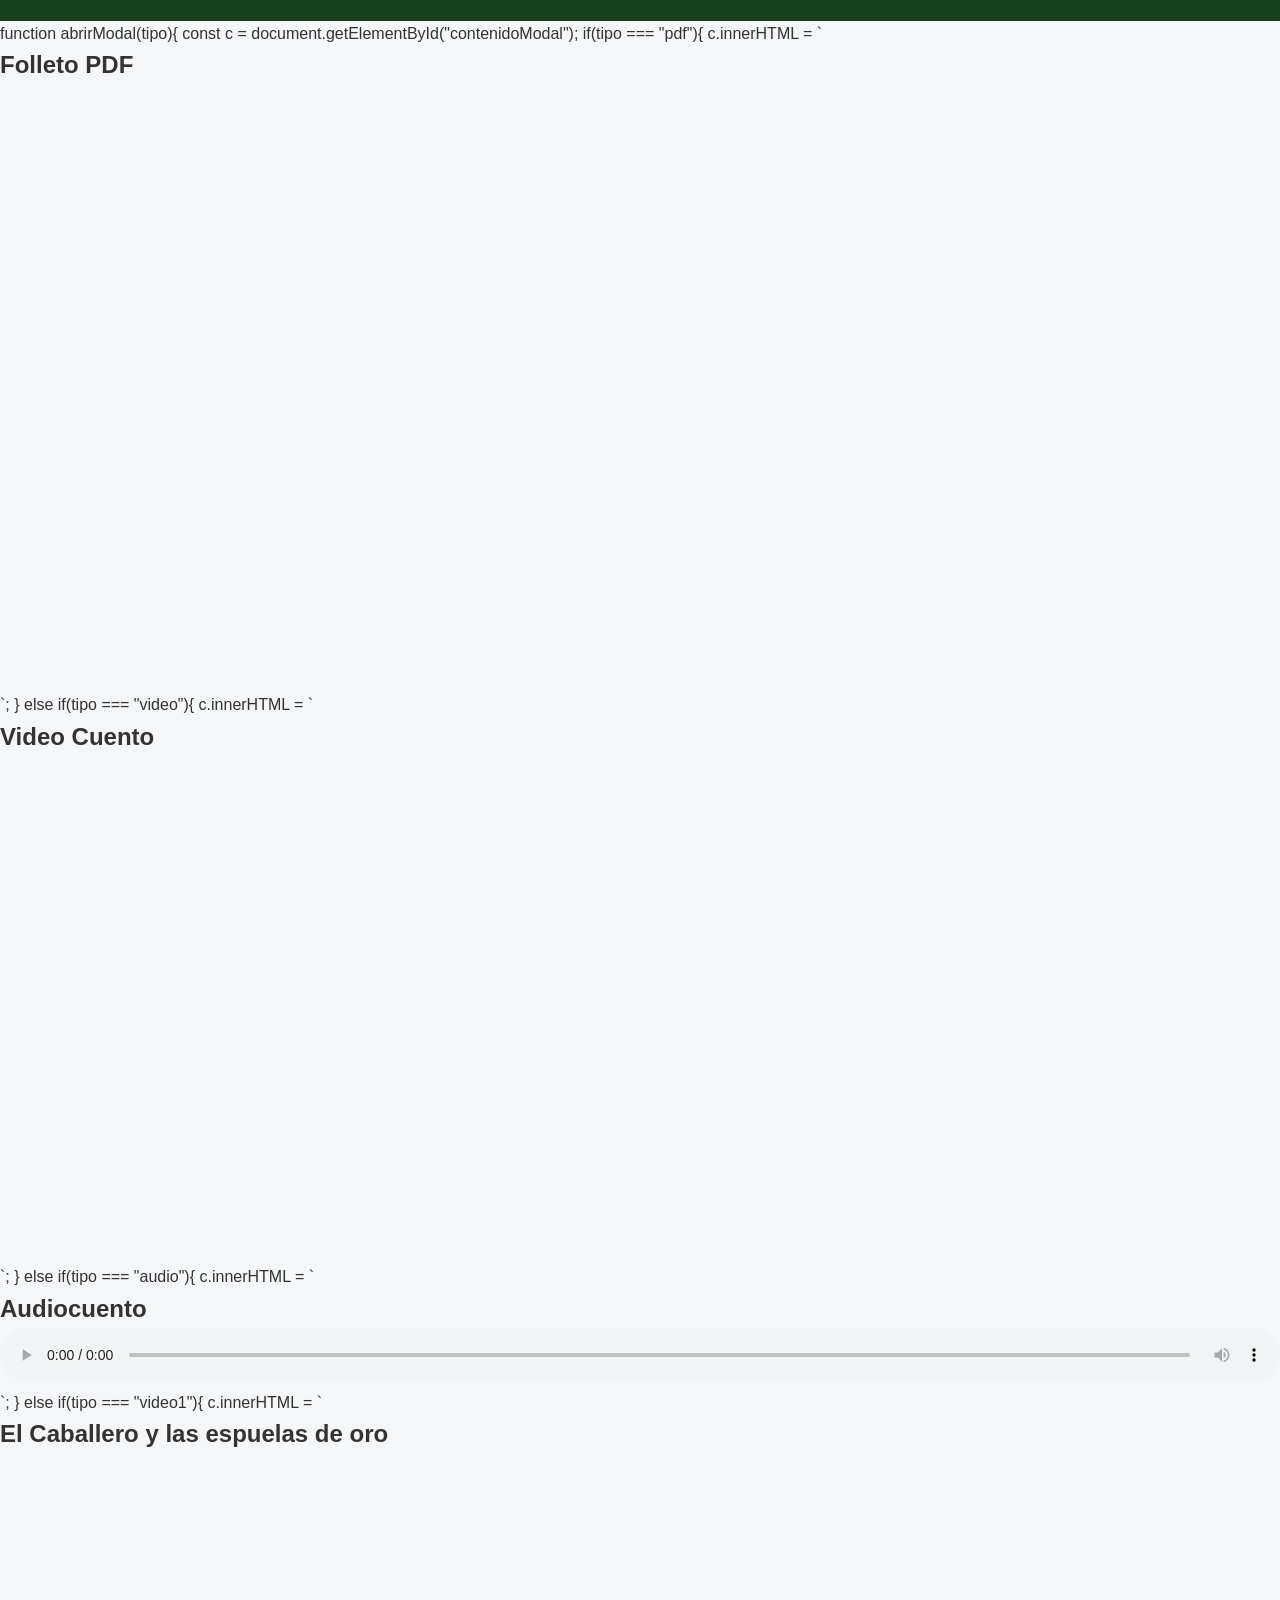
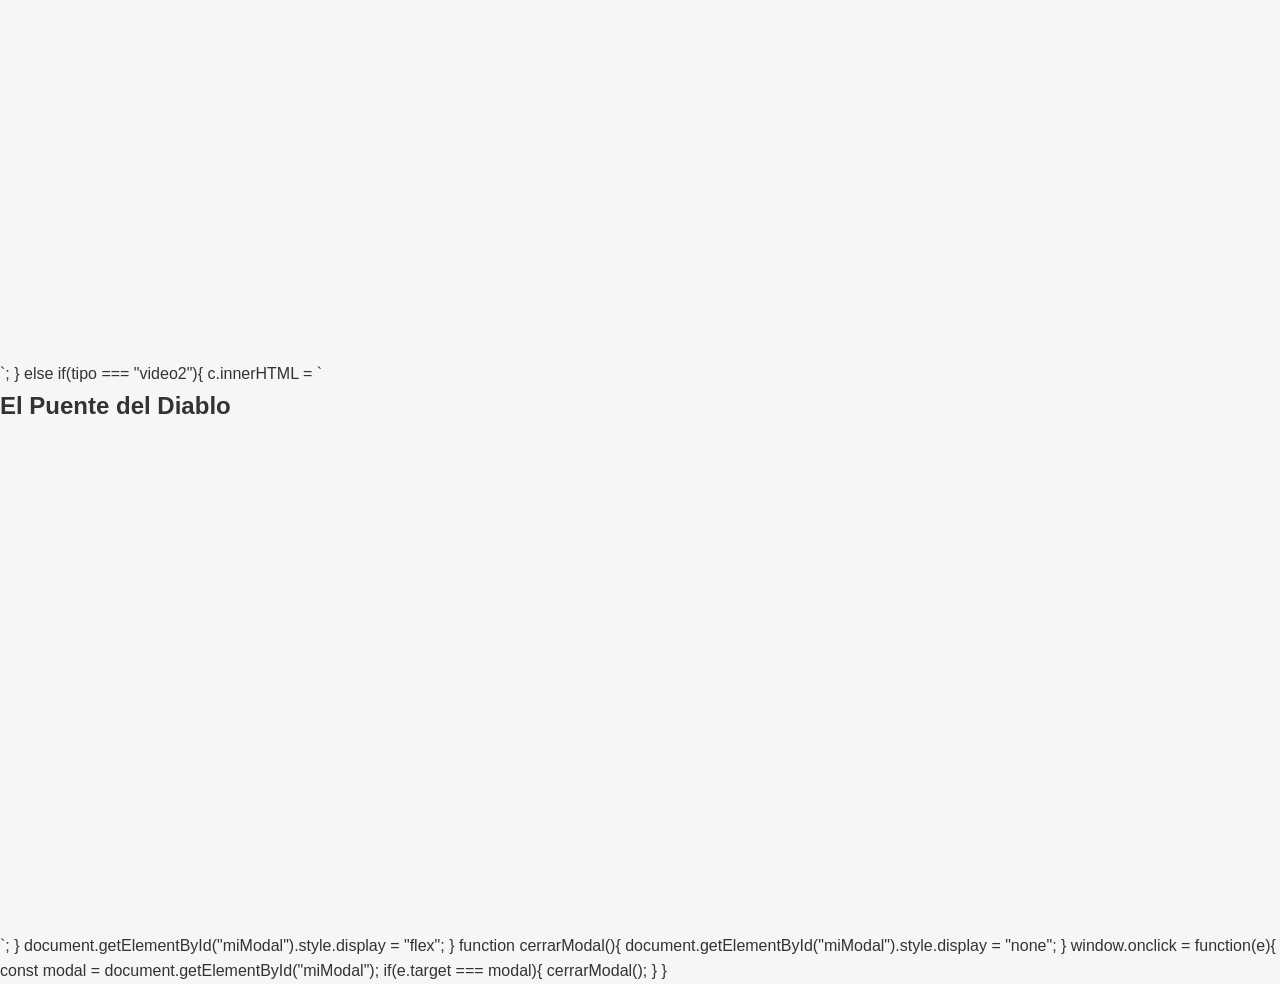
==== commit 25d25ce6: "Update biblioteca.html" ====
--- a/biblioteca.html
+++ b/biblioteca.html
@@ -143,7 +143,7 @@
         Video Cuento
     </button>
 
-    <button onclick="window.open('https://drive.google.com/file/d/166V66SpyPadtMMBKYwJjnTEwwOQJvGsZ/view?usp=drive_link','_blank')">
+    <button onclick="window.open('https://drive.google.com/file/d/166V66SpyPadtMMBKYwJjnTEwwOQJvGsZ/preview','_blank')">
     Audiocuento
     </button>
 
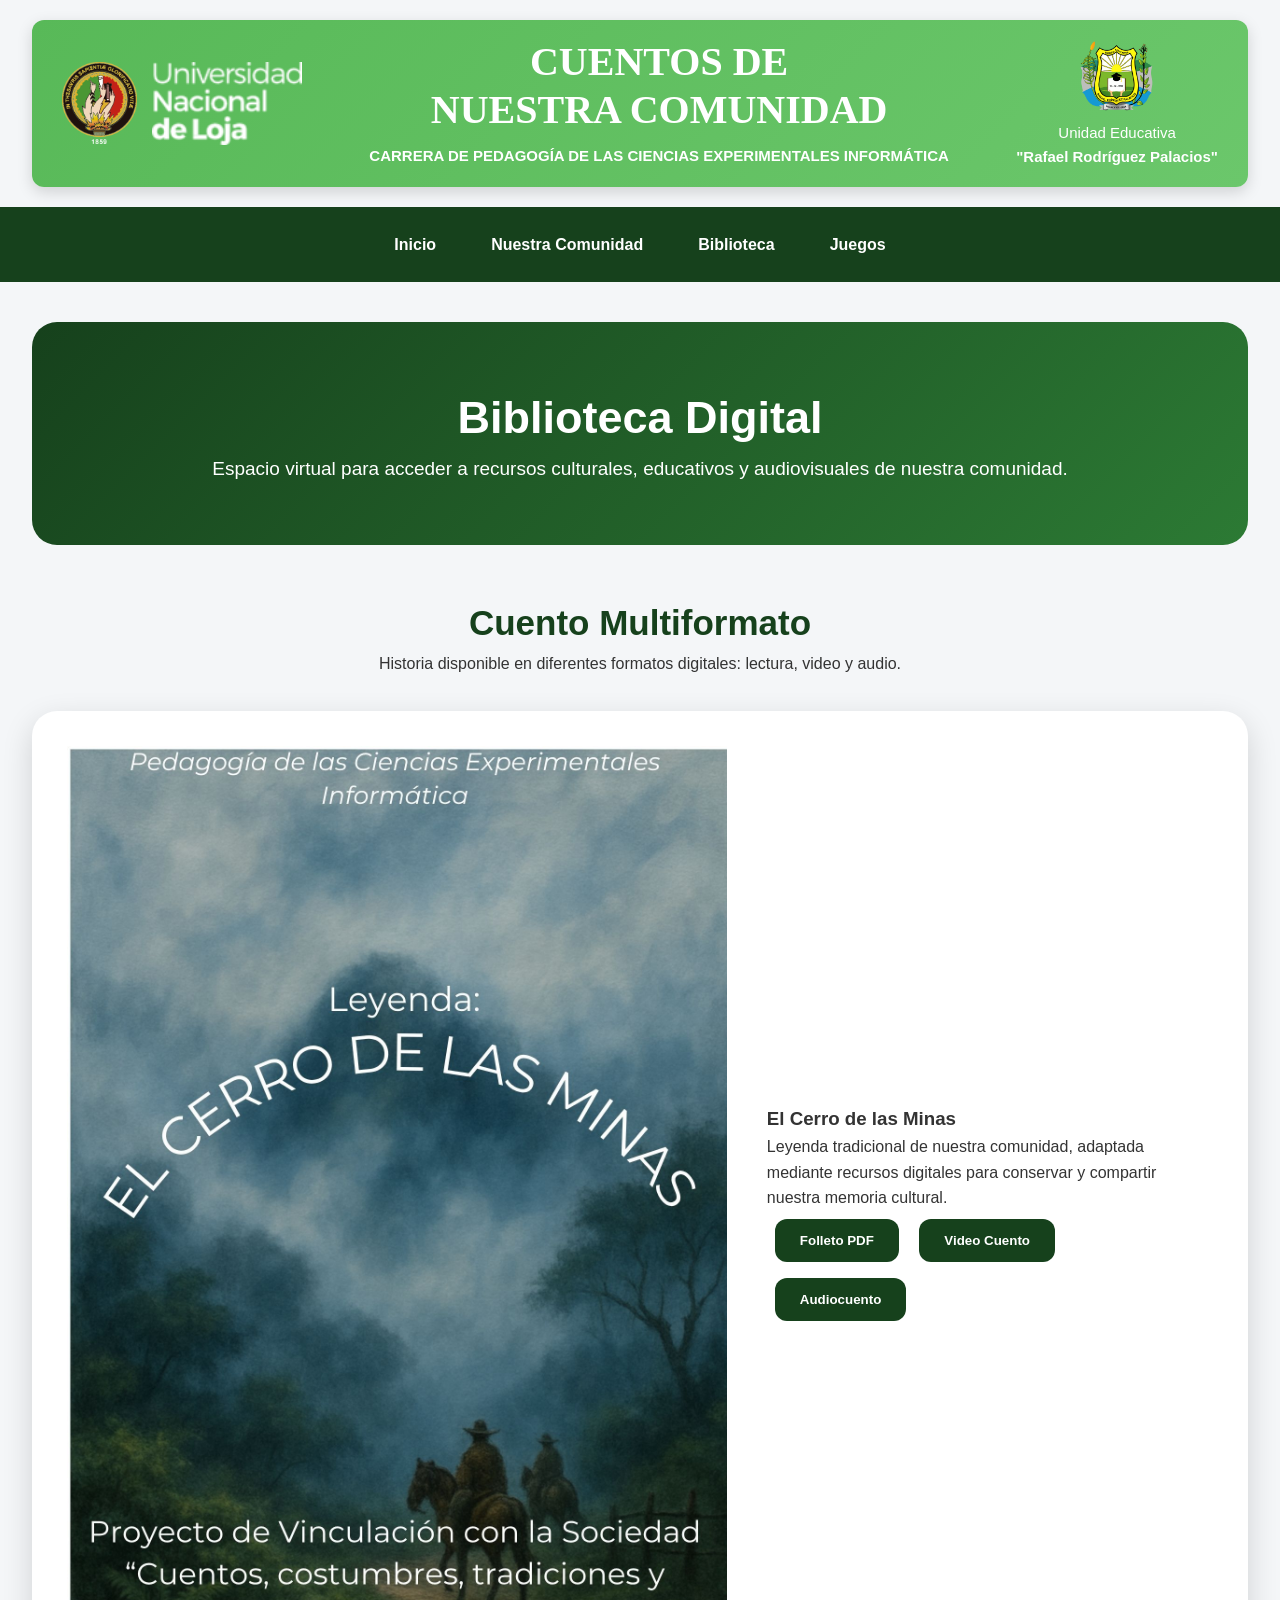
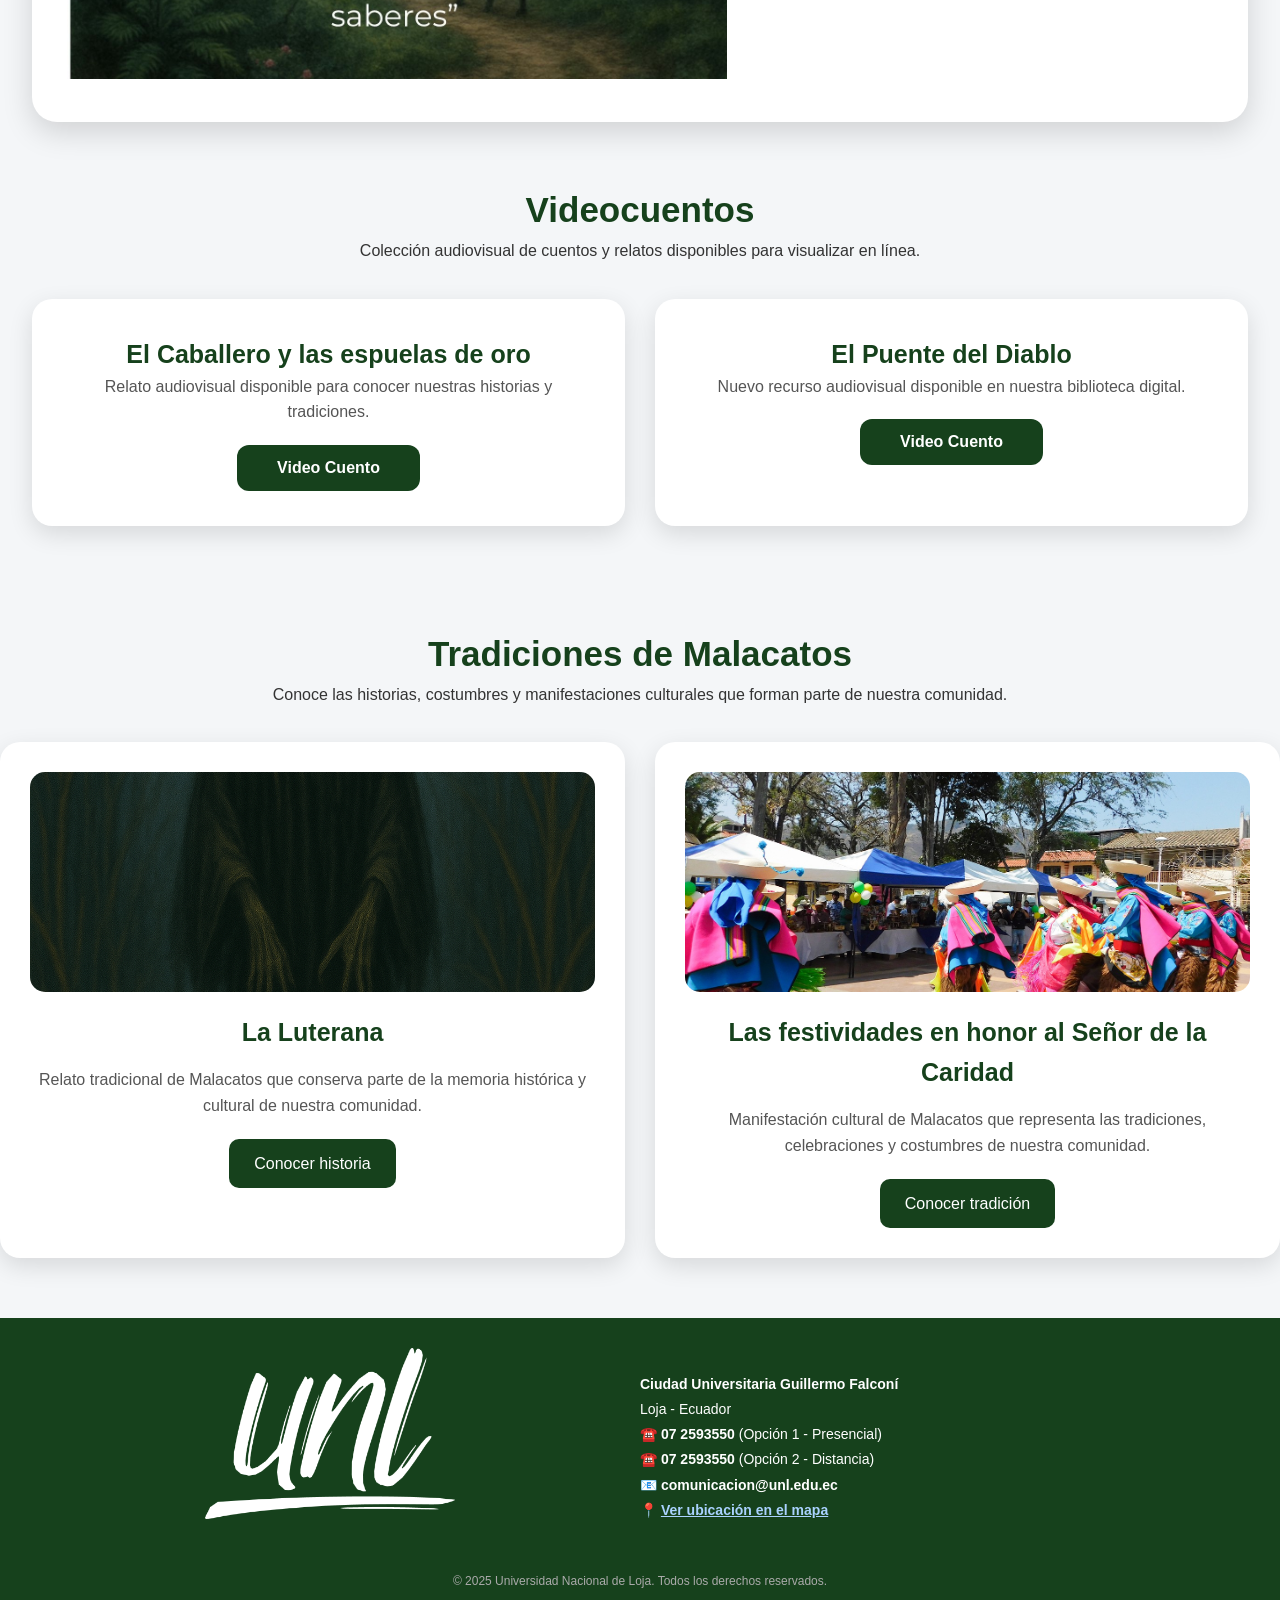
==== commit 80162193: "Update biblioteca.html" ====
--- a/biblioteca.html
+++ b/biblioteca.html
@@ -143,9 +143,13 @@
         Video Cuento
     </button>
 
-    <button onclick="window.open('https://drive.google.com/file/d/166V66SpyPadtMMBKYwJjnTEwwOQJvGsZ/preview','_blank')">
-    Audiocuento
+<div class="opciones-cuento">
+
+    <button onclick="window.open('https://drive.google.com/file/d/166V66SpyPadtMMBKYwJjnTEwwOQJvGsZ/view?usp=sharing','_blank')">
+        Audiocuento
     </button>
+
+</div>
 
 </div>
 
@@ -498,132 +502,5 @@
 </footer>
 
 
-<!-- Modal -->
-<div id="miModal" class="modal">
-  <div class="modal-contenido">
-    <span class="cerrar" onclick="cerrarModal()">&times;</span>
-    <div id="contenidoModal"></div>
-  </div>
-</div>
-
-
-
-
-function abrirModal(tipo){
-
-const c = document.getElementById("contenidoModal");
-
-if(tipo === "pdf"){
-
-c.innerHTML = `
-
-<h2>Folleto PDF</h2>
-
-<iframe
-src="https://drive.google.com/file/d/1W3vQPHzgjhiG3ygdvxCii7Fd3nGU6_Sh/preview"
-width="100%"
-height="600"
-style="border:none;">
-</iframe>
-
-`;
-
-}
-
-else if(tipo === "video"){
-
-c.innerHTML = `
-
-<h2>Video Cuento</h2>
-
-<iframe
-src="https://drive.google.com/file/d/1sGH52b9gOgK1wp8aAgs6pNoCvQhjbeW9/preview"
-width="100%"
-height="500"
-allow="autoplay"
-allowfullscreen
-style="border:none;">
-</iframe>
-
-`;
-
-}
-
-else if(tipo === "audio"){
-
-c.innerHTML = `
-
-<h2>Audiocuento</h2>
-
-<audio controls style="width:100%;">
-
-<source src="audio/Audiocuento.mp3" type="audio/mpeg">
-
-Tu navegador no soporta audio.
-
-</audio>
-
-`;
-
-}
-
-else if(tipo === "video1"){
-
-c.innerHTML = `
-
-<h2>El Caballero y las espuelas de oro</h2>
-
-<iframe
-src="https://drive.google.com/file/d/1mBx86j0olaOeBDK2abJJTJhdi-8y8xGK/preview"
-width="100%"
-height="500"
-allow="autoplay"
-allowfullscreen
-style="border:none;">
-</iframe>
-
-`;
-
-}
-
-else if(tipo === "video2"){
-
-c.innerHTML = `
-
-<h2>El Puente del Diablo</h2>
-
-<iframe
-src="https://drive.google.com/file/d/19TEgAZ8ZaDaEo65c695lIU1_m_FJj3Zp/preview"
-width="100%"
-height="500"
-allow="autoplay"
-allowfullscreen
-style="border:none;">
-</iframe>
-
-`;
-
-}
-
-document.getElementById("miModal").style.display = "flex";
-
-}
-
-function cerrarModal(){
-
-document.getElementById("miModal").style.display = "none";
-
-}
-
-window.onclick = function(e){
-
-const modal = document.getElementById("miModal");
-
-if(e.target === modal){
-
-cerrarModal();
-
-}
-
-}
+
 </html>
